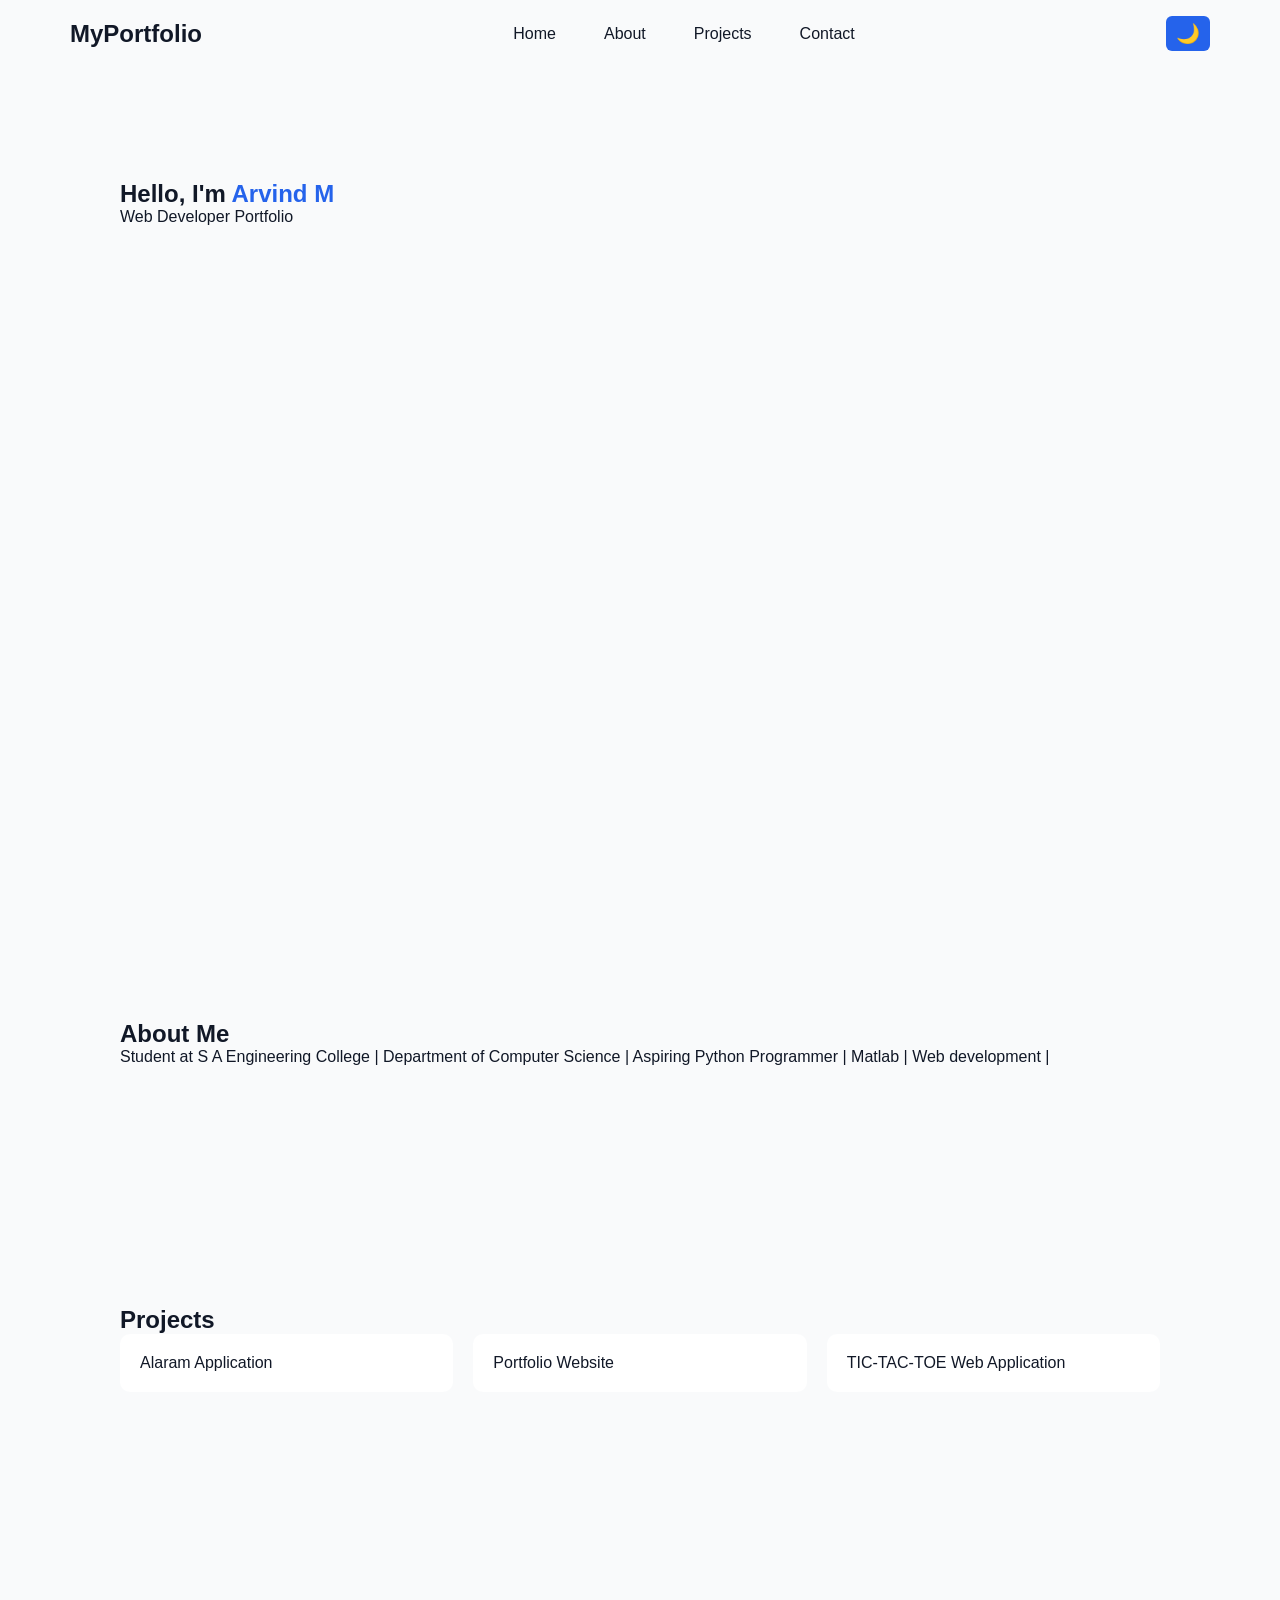
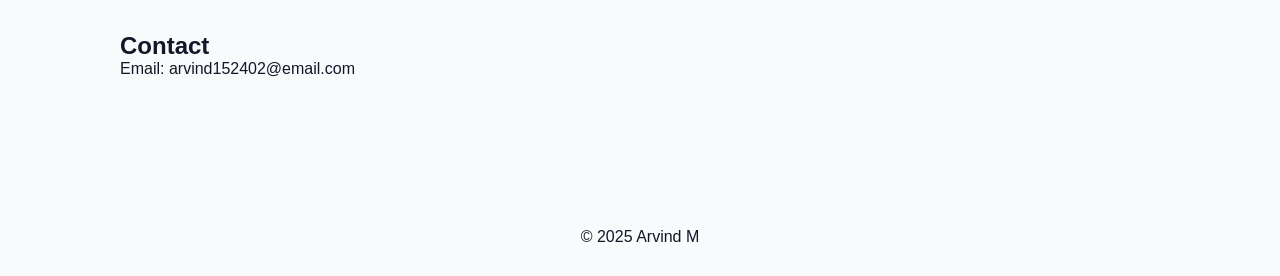
==== code.html @ 58e66e72 "Add files via upload" ====
<!DOCTYPE html>
<html lang="en">
<head>
  <meta charset="UTF-8" />
  <meta name="viewport" content="width=device-width, initial-scale=1.0" />
  <title>Portfolio Theme Switcher</title>
  <link rel="stylesheet" href="style.css" />
</head>
<body>

  <!-- Navigation -->
  <header id="navbar">
    <div class="nav-container">
      <div class="logo">MyPortfolio</div>

      <nav>
        <ul>
          <li><a href="#home">Home</a></li>
          <li><a href="#about">About</a></li>
          <li><a href="#projects">Projects</a></li>
          <li><a href="#contact">Contact</a></li>
        </ul>
      </nav>

      <!-- Theme Button -->
      <button id="themeToggle">🌙</button>
    </div>
  </header>

  <!-- Sections -->
  <section id="home" class="hero">
    <h1>Hello, I'm <span>Arvind M</span></h1>
    <p>Web Developer Portfolio</p>
  </section>

  <section id="about">
    <h2>About Me</h2>
    <p>Student at S A Engineering College | Department of Computer Science | Aspiring Python Programmer | Matlab | Web development |</p>
  </section>

  <section id="projects">
    <h2>Projects</h2>
    <div class="projects">
      <div class="project-card">Alaram Application</div>
      <div class="project-card">Portfolio Website</div>
      <div class="project-card">TIC-TAC-TOE Web Application</div>
    </div>
  </section>

  <section id="contact">
    <h2>Contact</h2>
    <p>Email: arvind152402@email.com</p>
  </section>

  <footer>
    <p>© 2025 Arvind M</p>
  </footer>

  <script src="script.js"></script>
</body>
</html>
---- style.css ----
/* Reset */
* {
  margin: 0;
  padding: 0;
  box-sizing: border-box;
}

/* Light Theme (Default) */
:root {
  --bg-color: #f9fafb;
  --text-color: #111827;
  --nav-bg: transparent;
  --card-bg: #ffffff;
  --accent: #2563eb;
}

/* Dark Theme */
body.dark {
  --bg-color: #0f172a;
  --text-color: #e5e7eb;
  --nav-bg: #020617;
  --card-bg: #111827;
  --accent: #38bdf8;
}

body {
  font-family: Arial, sans-serif;
  background: var(--bg-color);
  color: var(--text-color);
  transition: background 0.3s, color 0.3s;
}

/* Navigation */
header {
  position: fixed;
  width: 100%;
  top: 0;
  z-index: 1000;
  background: var(--nav-bg);
  transition: background 0.3s, box-shadow 0.3s;
}

header.scrolled {
  box-shadow: 0 4px 10px rgba(0,0,0,0.3);
}

.nav-container {
  max-width: 1200px;
  margin: auto;
  padding: 16px 30px;
  display: flex;
  align-items: center;
  justify-content: space-between;
}

.logo {
  font-size: 1.5rem;
  font-weight: bold;
}

nav ul {
  display: flex;
  gap: 24px;
  list-style: none;
}

nav ul li a {
  color: var(--text-color);
  text-decoration: none;
  padding: 6px 12px;
  border-radius: 6px;
  transition: background 0.3s;
}

nav ul li a:hover {
  background: var(--accent);
  color: #ffffff;
}

/* Theme Button */
#themeToggle {
  border: none;
  font-size: 1.2rem;
  padding: 6px 10px;
  border-radius: 6px;
  cursor: pointer;
  background: var(--accent);
  color: #ffffff;
}

/* Sections */
section {
  padding: 120px 30px;
  max-width: 1100px;
  margin: auto;
}

.hero {
  min-height: 100vh;
  padding-top: 180px;
}

.hero span {
  color: var(--accent);
}

/* Projects */
.projects {
  display: grid;
  grid-template-columns: repeat(auto-fit, minmax(250px, 1fr));
  gap: 20px;
}

.project-card {
  background: var(--card-bg);
  padding: 20px;
  border-radius: 10px;
  transition: transform 0.3s;
}

.project-card:hover {
  transform: translateY(-5px);
}

/* Footer */
footer {
  text-align: center;
  padding: 30px;
}
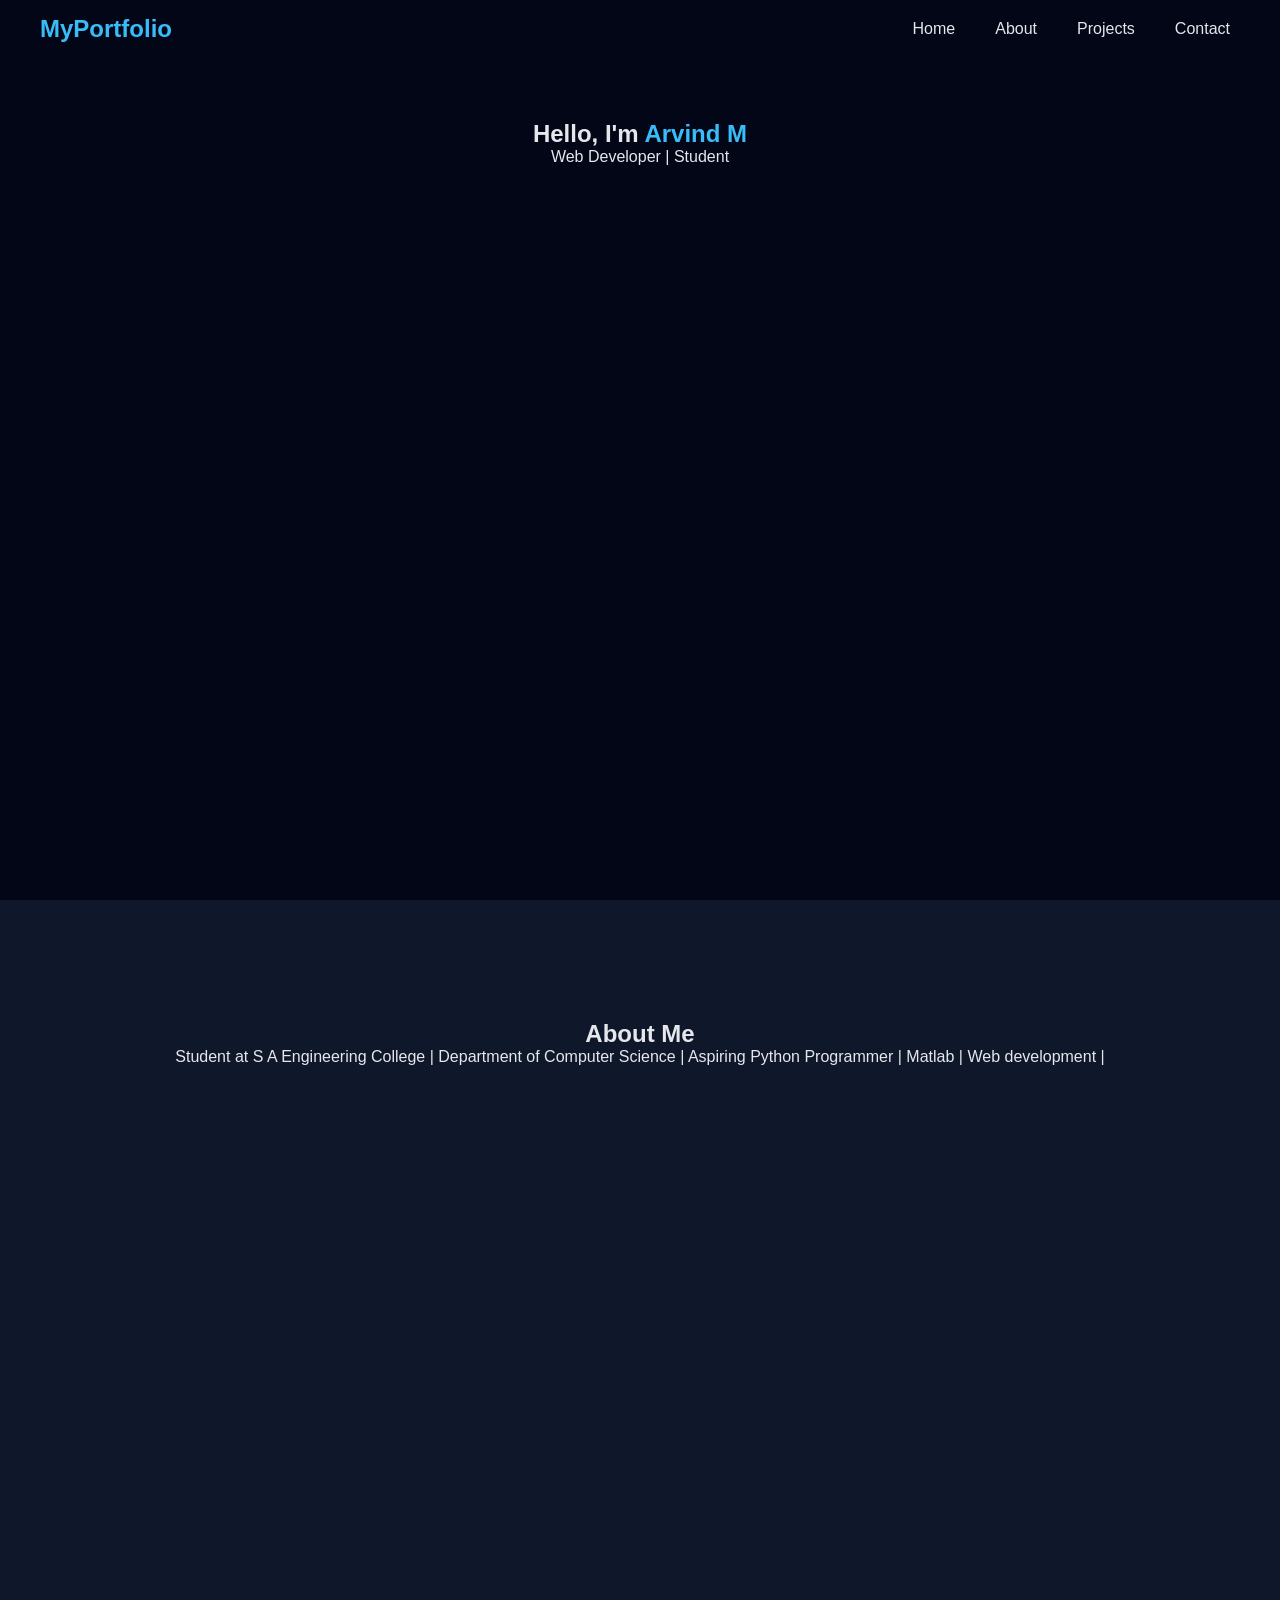
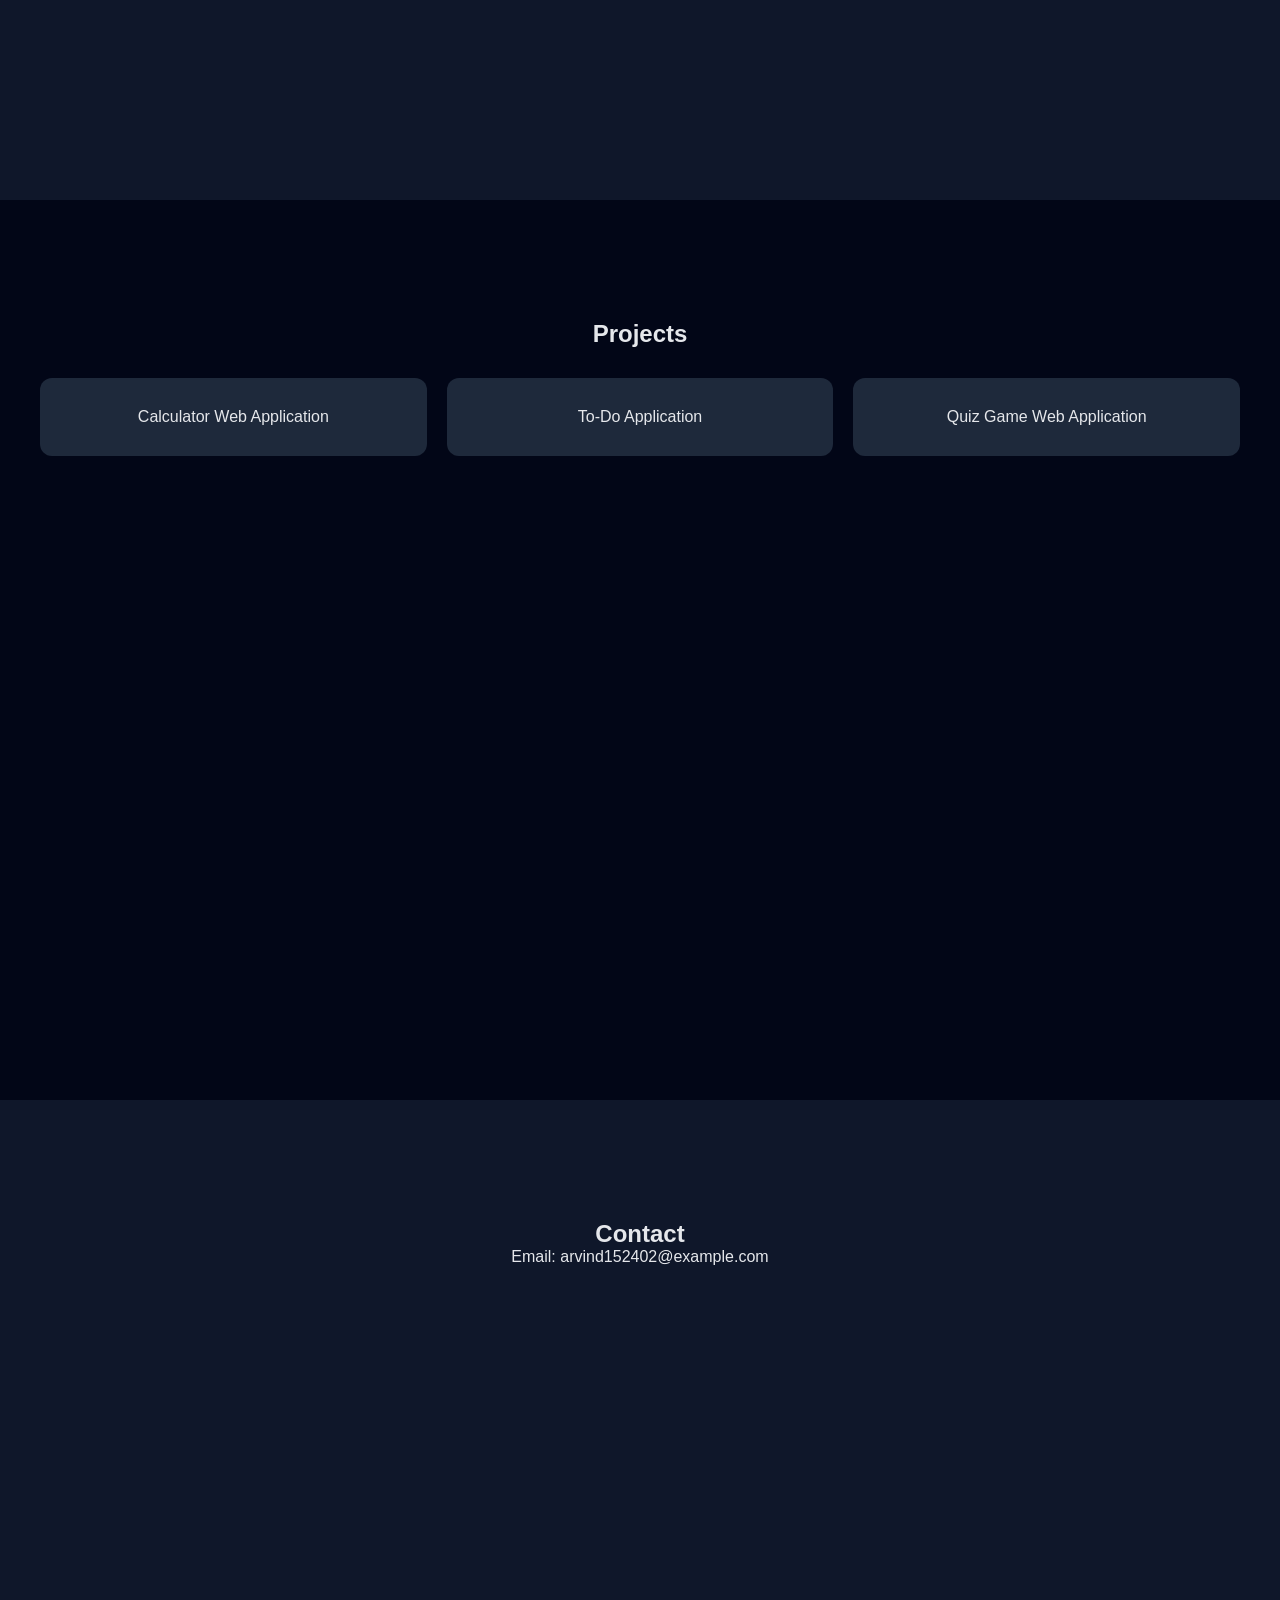
==== commit fd550655: "Add files via upload" ====
--- a/code.html
+++ b/code.html
@@ -1,60 +1,48 @@
 <!DOCTYPE html>
 <html lang="en">
 <head>
-  <meta charset="UTF-8" />
-  <meta name="viewport" content="width=device-width, initial-scale=1.0" />
-  <title>Portfolio Theme Switcher</title>
-  <link rel="stylesheet" href="style.css" />
+  <meta charset="UTF-8">
+  <meta name="viewport" content="width=device-width, initial-scale=1.0">
+  <title>My Portfolio</title>
+  <link rel="stylesheet" href="style.css">
 </head>
 <body>
 
   <!-- Navigation -->
-  <header id="navbar">
-    <div class="nav-container">
-      <div class="logo">MyPortfolio</div>
-
-      <nav>
-        <ul>
-          <li><a href="#home">Home</a></li>
-          <li><a href="#about">About</a></li>
-          <li><a href="#projects">Projects</a></li>
-          <li><a href="#contact">Contact</a></li>
-        </ul>
-      </nav>
-
-      <!-- Theme Button -->
-      <button id="themeToggle">🌙</button>
-    </div>
-  </header>
+  <nav id="navbar">
+    <h2 class="logo">MyPortfolio</h2>
+    <ul>
+      <li><a href="#home">Home</a></li>
+      <li><a href="#about">About</a></li>
+      <li><a href="#projects">Projects</a></li>
+      <li><a href="#contact">Contact</a></li>
+    </ul>
+  </nav>
 
   <!-- Sections -->
-  <section id="home" class="hero">
+  <section id="home" class="section">
     <h1>Hello, I'm <span>Arvind M</span></h1>
-    <p>Web Developer Portfolio</p>
+    <p>Web Developer | Student</p>
   </section>
 
-  <section id="about">
-    <h2>About Me</h2>
+  <section id="about" class="section light">
+    <h1>About Me</h1>
     <p>Student at S A Engineering College | Department of Computer Science | Aspiring Python Programmer | Matlab | Web development |</p>
   </section>
 
-  <section id="projects">
-    <h2>Projects</h2>
+  <section id="projects" class="section">
+    <h1>Projects</h1>
     <div class="projects">
-      <div class="project-card">Alaram Application</div>
-      <div class="project-card">Portfolio Website</div>
-      <div class="project-card">TIC-TAC-TOE Web Application</div>
+      <div class="card">Calculator Web Application</div>
+      <div class="card">To-Do Application</div>
+      <div class="card">Quiz Game Web Application</div>
     </div>
   </section>
 
-  <section id="contact">
-    <h2>Contact</h2>
-    <p>Email: arvind152402@email.com</p>
+  <section id="contact" class="section light">
+    <h1>Contact</h1>
+    <p>Email: arvind152402@example.com</p>
   </section>
-
-  <footer>
-    <p>© 2025 Arvind M</p>
-  </footer>
 
   <script src="script.js"></script>
 </body>
--- a/style.css
+++ b/style.css
@@ -1,129 +1,92 @@
-/* Reset */
 * {
   margin: 0;
   padding: 0;
   box-sizing: border-box;
+  font-family: Arial, sans-serif;
 }
 
-/* Light Theme (Default) */
-:root {
-  --bg-color: #f9fafb;
-  --text-color: #111827;
-  --nav-bg: transparent;
-  --card-bg: #ffffff;
-  --accent: #2563eb;
-}
-
-/* Dark Theme */
-body.dark {
-  --bg-color: #0f172a;
-  --text-color: #e5e7eb;
-  --nav-bg: #020617;
-  --card-bg: #111827;
-  --accent: #38bdf8;
+html {
+  scroll-behavior: smooth;
 }
 
 body {
-  font-family: Arial, sans-serif;
-  background: var(--bg-color);
-  color: var(--text-color);
-  transition: background 0.3s, color 0.3s;
+  background: #020617;
+  color: #e5e7eb;
 }
 
-/* Navigation */
-header {
+/* Navbar */
+nav {
   position: fixed;
+  top: 0;
   width: 100%;
-  top: 0;
+  padding: 15px 40px;
+  background: transparent;
+  display: flex;
+  justify-content: space-between;
+  align-items: center;
+  transition: 0.3s;
   z-index: 1000;
-  background: var(--nav-bg);
-  transition: background 0.3s, box-shadow 0.3s;
 }
 
-header.scrolled {
-  box-shadow: 0 4px 10px rgba(0,0,0,0.3);
-}
-
-.nav-container {
-  max-width: 1200px;
-  margin: auto;
-  padding: 16px 30px;
-  display: flex;
-  align-items: center;
-  justify-content: space-between;
+nav.scrolled {
+  background: #020617;
+  box-shadow: 0 5px 20px rgba(0,0,0,0.5);
 }
 
 .logo {
-  font-size: 1.5rem;
-  font-weight: bold;
+  color: #38bdf8;
 }
 
 nav ul {
+  list-style: none;
   display: flex;
-  gap: 24px;
-  list-style: none;
+  gap: 20px;
 }
 
 nav ul li a {
-  color: var(--text-color);
   text-decoration: none;
-  padding: 6px 12px;
-  border-radius: 6px;
-  transition: background 0.3s;
+  color: #e5e7eb;
+  padding: 5px 10px;
+  transition: 0.3s;
 }
 
 nav ul li a:hover {
-  background: var(--accent);
-  color: #ffffff;
-}
-
-/* Theme Button */
-#themeToggle {
-  border: none;
-  font-size: 1.2rem;
-  padding: 6px 10px;
+  background: #38bdf8;
+  color: #020617;
   border-radius: 6px;
-  cursor: pointer;
-  background: var(--accent);
-  color: #ffffff;
 }
 
 /* Sections */
-section {
-  padding: 120px 30px;
-  max-width: 1100px;
-  margin: auto;
+.section {
+  min-height: 100vh;
+  padding: 120px 40px;
+  text-align: center;
 }
 
-.hero {
-  min-height: 100vh;
-  padding-top: 180px;
+.section span {
+  color: #38bdf8;
 }
 
-.hero span {
-  color: var(--accent);
+.light {
+  background: #0f172a;
 }
 
 /* Projects */
 .projects {
   display: grid;
-  grid-template-columns: repeat(auto-fit, minmax(250px, 1fr));
+  grid-template-columns: repeat(auto-fit, minmax(200px,1fr));
   gap: 20px;
+  margin-top: 30px;
 }
 
-.project-card {
-  background: var(--card-bg);
-  padding: 20px;
-  border-radius: 10px;
-  transition: transform 0.3s;
+.card {
+  background: #1e293b;
+  padding: 30px;
+  border-radius: 12px;
+  transition: 0.3s;
 }
 
-.project-card:hover {
+.card:hover {
   transform: translateY(-5px);
+  background: #334155;
 }
-
-/* Footer */
-footer {
-  text-align: center;
-  padding: 30px;
-}
